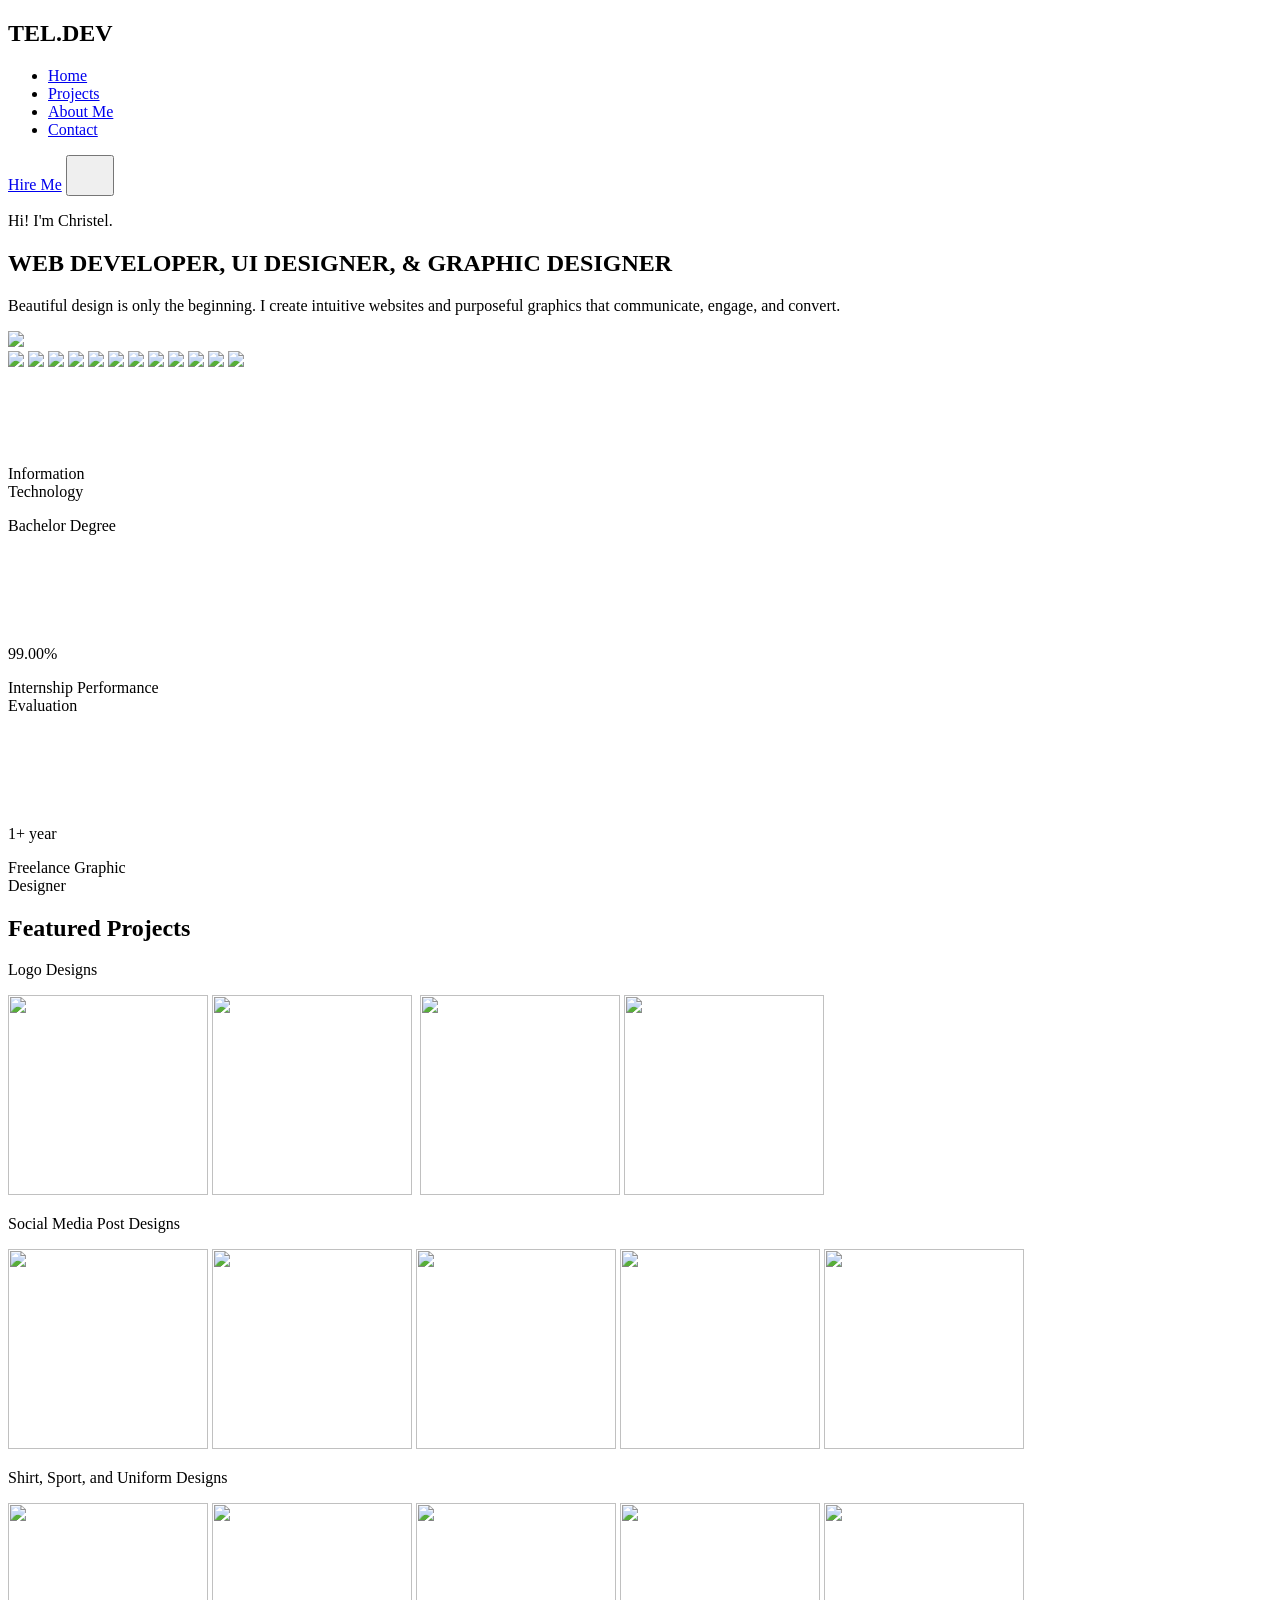
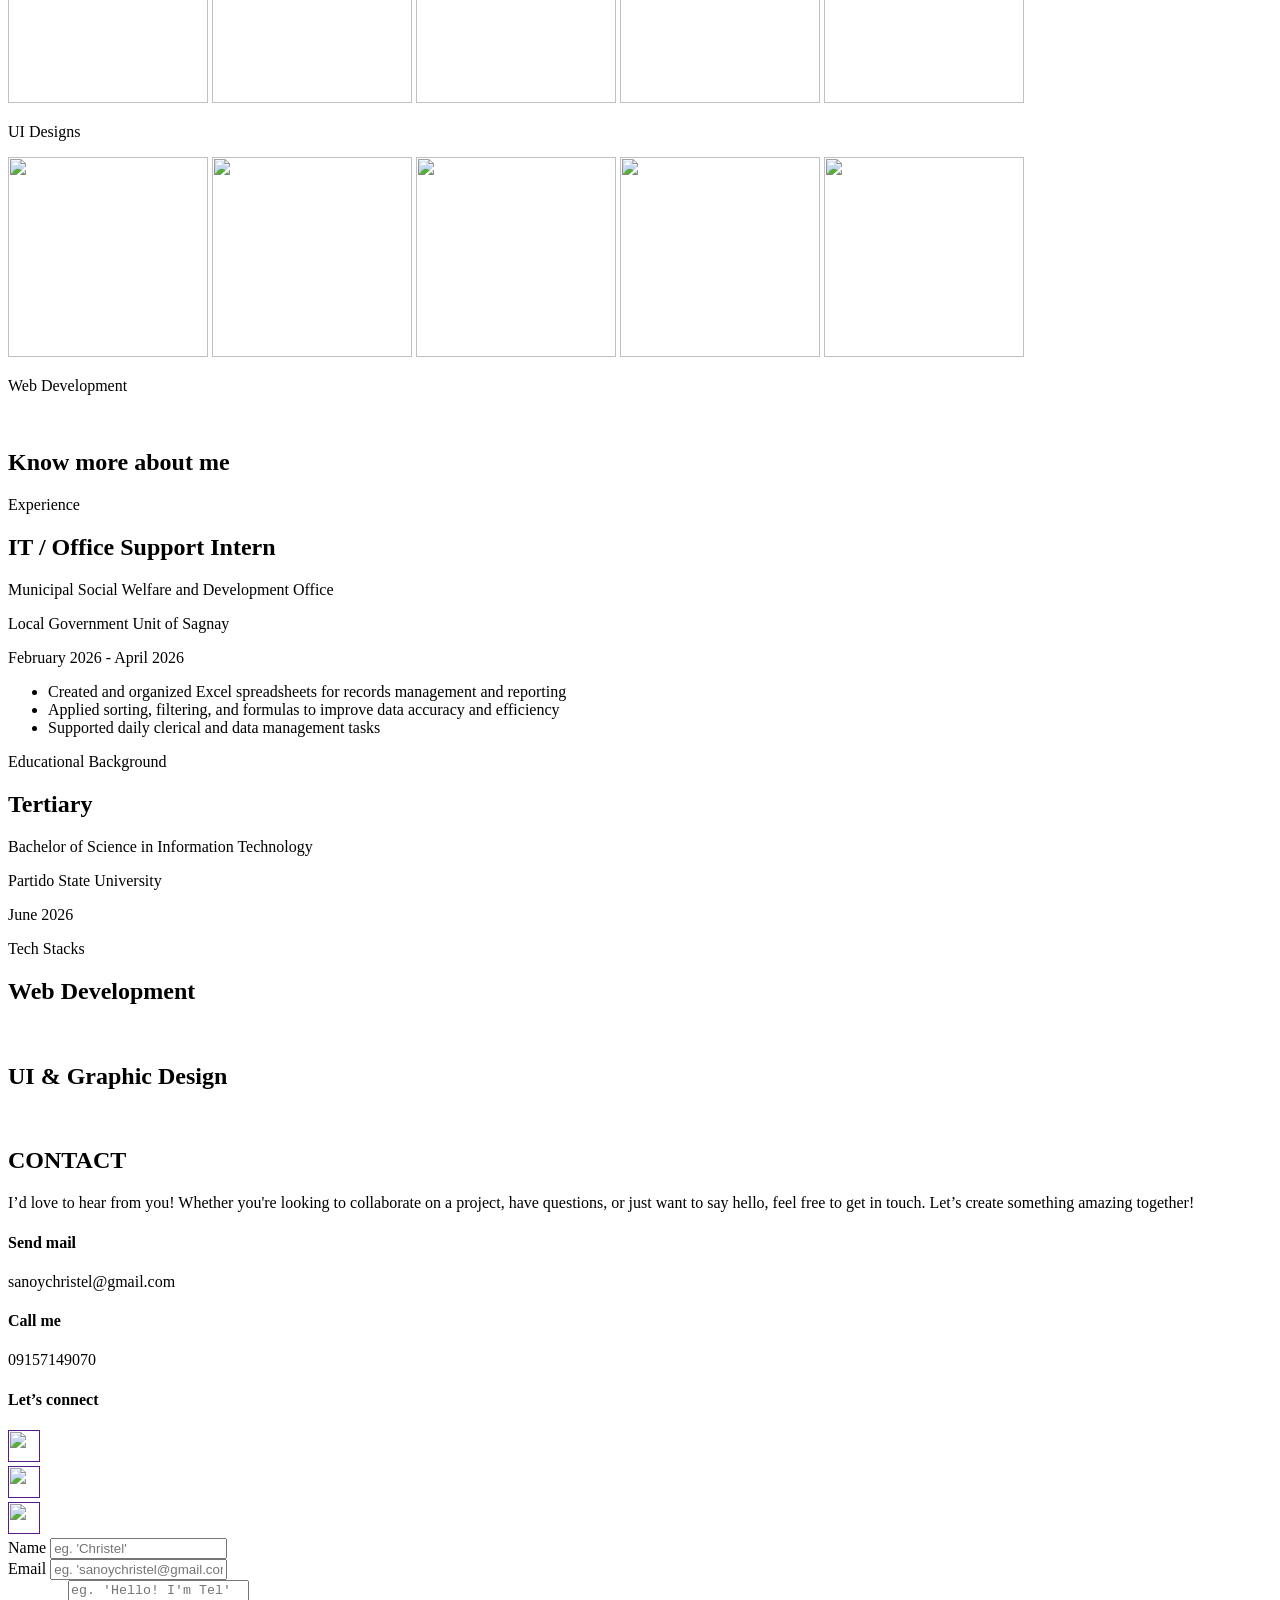
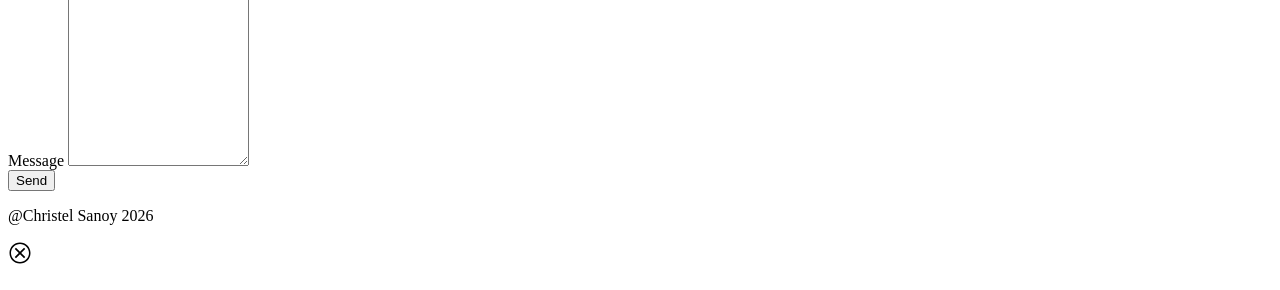
==== Index.html @ 68df7b6b "Add files via upload" ====
<!DOCTYPE html>
<html lang="en">
<head>
    <meta charset="UTF-8">
    <meta name="viewport" content="width=device-width, initial-scale=1.0">
    <title>Christel Sanoy</title>
    <link href="stylesheet/style.css" rel="stylesheet" />
    <link href="stylesheet/icon.css" rel="stylesheet" />
    <link href="stylesheet/hero.css" rel="stylesheet" />
    <link href="stylesheet/highlight.css" rel="stylesheet" /> 
    <link href="stylesheet/project.css" rel="stylesheet" />
    <link href="stylesheet/about-me.css" rel="stylesheet" />
    <link href="stylesheet/contact.css" rel="stylesheet" />
    <link href="stylesheet/footer.css" rel="stylesheet" />
    <link href="stylesheet/animation.css" rel="stylesheet" />
    <link href="stylesheet/feedback.css" rel="stylesheet" />
</head>
<body>
    <header class="" id="navigation-container">
        <div class="header-content">
            <h2 class="logo">TEL.<span class="dev">DEV</span></h2>
            <ul id="nav">
                <li ><a id="home" href="#hero">Home</a></li>
                <li ><a id="projects" href="#project-container">Projects</a></li>
                <li><a id="about-me" href="#about-me-container">About Me</a></li>
                <li><a id="contact" href="#contact-container">Contact</a></li>
            </ul>
            <a id="hire-me-link" href="#contact-container">Hire Me</a>
            <button id="hamburger-btn">
                <svg xmlns="http://www.w3.org/2000/svg" width="32px" height="32px" viewBox="0 0 16 16">
                    <path clip-rule="evenodd" class="r4os6t" />
                </svg>
            </button>
        </div>
    </header>
    <main>
        <div class=" hero-container" id="hero">
            <div class=" hero-content">
                <section id="hero-section-1">
                    <p id="opening-text">Hi! I'm Christel.</p>
                    <h1>WEB DEVELOPER, UI DESIGNER, & GRAPHIC DESIGNER</h1>
                    <p>Beautiful design is only the beginning. I create intuitive websites and purposeful graphics that communicate, engage, and convert.</p>
                </section>
                <section id="hero-section-2" class="">
                    <img id="main-image" src="./assets/images/pic-1.png" width="340" />
                    <div id="circle"></div>
                   
                    <img id="icon-1" class="icons" src="./assets/icon/canva-icon.png"/>
                    <img id="icon-2" class="icons" src="./assets/icon/adobe-photoshop-icon.png"/>
                    <img id="icon-3" class="icons" src="./assets/icon/adobe-illustrator-icon.png"/>
                    <img id="icon-4" class="icons" src="./assets/icon/figma.png"/>
                    <img id="icon-5" class="icons" src="./assets/icon/capcut-icon.png"/>
                    <img id="icon-6" class="icons" src="./assets/icon/html.png"/>
                    <img id="icon-7" class="icons" src="./assets/icon/css.png"/>
                    <img id="icon-8" class="icons" src="./assets/icon/javascript.png"/>
                    <img id="icon-9" class="icons" src="./assets/icon/tailwind.png"/>
                    <img id="icon-10" class="icons" src="./assets/icon/react.png"/>
                    <img id="icon-11" class="icons" src="./assets/icon/nextjs.png"/>
                    <img id="icon-12" class="icons" src="./assets/icon/php.png"/>

                </section>
            </div>
        </div>
        <div id="highlight-container" class="">
            <div id="highlight-content" class="">
                <div class="highlight-section">
                    <svg xmlns="http://www.w3.org/2000/svg" width="74px" height="74px" viewBox="0 0 24 24">
                        <path class="a60wcq" />
                    </svg>
                    <div>
                        <p class="highlight-title">Information<br> Technology</p>
                        <p class="highlight-sub-head">Bachelor Degree</p>
                    </div>
                </div>
                <div class="highlight-section">
                    <svg xmlns="http://www.w3.org/2000/svg" width="74px" height="74px" viewBox="0 0 20 20">
                        <path class="kniqeo" />
                    </svg>
                    <div>
                        <p class="highlight-title">99.00%</p>
                        <p class="highlight-sub-head">Internship Performance <br> Evaluation</p>
                    </div>
                </div>
                <div class="highlight-section">
                    <svg xmlns="http://www.w3.org/2000/svg" width="74px" height="74px" viewBox="0 0 24 24">
                        <path class="fn299m" />
                    </svg>
                    <div>
                        <p class="highlight-title">1+ year</p>
                        <p class="highlight-sub-head">Freelance Graphic <br>Designer</p>
                    </div>
                </div>
            </div>
        </div>
        <div id="proj-about-contact-container">
            <div id="project-container">
                <div id="project-content" class="">
                    <h2 class="container-title">Featured Projects</h2>
                    <div class="projects-container">
                        <p class="project-title">Logo Designs</p>
                        <div class="project-container">
                            <img src="./assets/images/Tourism Nato - Jpeg.png" alt="" width="200" height="200">
                            <img src="./assets/images/Paratiklad ASSOC - Jpeg.png" alt="" width="200" height="200">
                            <img src="./assets/images/ece.png" alt="" height="200" >
                            <img src="./assets/images/oragon.png" alt="" width="200" height="200">
                            <img src="./assets/images/shoppersvill.jpg" alt="" width="200" height="200">
                        </div>
                    </div>
                    <div class="projects-container">
                        <p class="project-title">Social Media Post Designs</p>
                        <div class="project-container">
                            <img src="./assets/images/4.png" alt="" width="200" height="200">
                            <img src="./assets/images/Template1.jpg" alt="" width="200" height="200">
                            <img src="./assets/images/social media post_2.jpg" alt="" width="200" height="200">
                            <img src="./assets/images/Artboard 1.png" alt="" width="200" height="200">
                            <img src="./assets/images/OK_CalendarMain1.jpg" alt="" width="200" height="200">
                        </div>
                    </div>
                    <div class="projects-container">
                        <p class="project-title">Shirt, Sport, and Uniform Designs</p>
                        <div class="project-container">
                            <img src="./assets/images/1_1.jpg" alt="" width="200" height="200">
                            <img src="./assets/images/3.png" alt="" width="200" height="200">
                            <img src="./assets/images/sagnay intern.jpg" alt="" width="200" height="200">
                            <img src="./assets/images/sagnayinternn.jpg" alt="" width="200" height="200">
                            <img src="./assets/images/asdfc.jpg" alt="" width="200" height="200">
                        </div>
                    </div>
                    <div class="projects-container hide">
                        <p class="project-title">UI Designs</p>
                        <div class="project-container">
                            <img src="" alt="" width="200" height="200">
                            <img src="" alt="" width="200" height="200">
                            <img src="" alt="" width="200" height="200">
                            <img src="" alt="" width="200" height="200">
                            <img src="" alt="" width="200" height="200">
                        </div>
                    </div>
                    <div class="projects-container">
                        <p class="project-title web-dev">Web Development</p>
                        <div class="project-container">
                            <a href="./src/projects/Project1/index.html">
                                <img id="edgebook-proj-img" src="./assets/images/edgebook.png" alt="" height="400">
                            </a>
                        </div>
                    </div>
                </div>
            </div>
            <div id="about-me-container">
                <div id="about-me-content">
                    <h2 class="container-title">Know more about me</h2>
                    <div id="experience-container">
                        <p class="about-me-title">Experience</p>
                        <div class="experience-section-container">
                            <section class="">
                                <h1 id="about-me-section-title" >IT / Office Support Intern</h1>
                            </section>
                            <section>
                                <p class="experience-title">Municipal Social Welfare and Development Office</p>
                                <p class="experience-sub-head">Local Government Unit of Sagnay</p>
                                <p class="experience-sub-head">February 2026 - April 2026</p>
                                <ul>
                                    <li>Created and organized Excel spreadsheets for records management and reporting</li>
                                    <li>Applied sorting, filtering, and formulas to improve data accuracy and efficiency</li>
                                    <li>Supported daily clerical and data management tasks</li>
                                </ul>
                            </section>
                        </div>
                    </div>
                    <div id="educational-container">
                        <p class="about-me-title">Educational Background</p>
                        <div class="eduction-section-container">
                            <section>
                                <h1 id="education-title">Tertiary</h1>
                            </section>
                               
                            <section>
                                <p class="experience-title">Bachelor of Science in Information Technology</p>
                                <p class="experience-sub-head">Partido State University</p>
                                <p class="experience-sub-head">June 2026</p>
                            </section>
                        </div>
                    </div>
                    <div id="tech-stacks-container">
                        <p class="about-me-title">Tech Stacks</p>
                        <div class="tech-stacks-section-container">
                            <section class="tech-stack-section-1">
                                <h1 class="tech-stack-title">Web Development</h1>
                            </section>
                            <section class="tech-stack-section-2">
                                <img src="./assets//icon/html.png" alt="" height="80" >
                                <img src="./assets/icon/css.png" alt="" height="80">
                                <img src="./assets//icon//javascript.png" alt="" height="70">
                                <img src="./assets/icon/tailwind.png" alt="" height="40">
                                <img src="./assets/icon/react.png" alt="" height="80">
                                <img src="./assets/icon/nextjs.webp" alt=""  height="70">
                                <img src="./assets/icon/php.png" alt="" height="70">
                                <img src="./assets/icon/" alt=""  height="70">
                                <img src="./assets/icon/mysql_PNG9.png" alt="" height="70">
                                <img src="./assets/icon/vscode.png" alt="" height="70">
                                <img src="./assets/icon/xampp.png" alt="" height="70">
                                <img src="./assets/icon/toppng.com-git-logo-512x512.png" alt="" height="70">
                                <img src="./assets/icon/github-white.png" alt="" height="70">
                            </section>
                        </div>
                
                        <div class="tech-stacks-section-container">
                            <section class="tech-stack-section-1">
                                <h1 class="tech-stack-title">UI & Graphic Design</h1>
                            </section>
                            <section class="tech-stack-section-2">
                                <img src="./assets/icon/figma.png" alt="" height="80">
                                <img src="./assets/icon/adobe-photoshop-icon.png" alt=""  height="80">
                                <img src="./assets/icon/adobe-illustrator-icon.png" alt="" height="80">
                                <img src="./assets/icon/canva-icon.png" alt="" height="80">
                            </section>
                        </div>
                    </div>
                </div>
            </div>
            <div id="contact-container">
                <div id="contact-content">
                    <h2 class="container-title">CONTACT</h2>
                    <div class="contact-info">
                        <section class="contact-info-section">
                            <p>I’d love to hear from you! Whether you're looking to collaborate on a project, have questions, or just want to say hello, feel free to get in touch. Let’s create something amazing together!</p>
                            <div>
                                <h4>Send mail</h4>
                                <p>sanoychristel@gmail.com</p>
                            </div>
                            <div>
                                <h4>Call me</h4>
                                <p>09157149070</p>
                            </div>
                            <div>
                                <h4>Let’s connect</h4>
                                <div class="social-medias-container hide">
                                    <div class="social-media-container">
                                        <a href="">
                                            <img src="./assets/icon/linkedin-white.png" width="32" height="32"/>
                                        </a>    
                                    </div>
                                    <div class="social-media-container">
                                        <a href="">
                                            <img src="./assets/icon/github-white.png" width="32" height="32"/>
                                        </a>
                                    </div>
                                    <div class="social-media-container">
                                        <a href="">
                                            <img src="./assets/icon/facebook-white.png" width="32" height="32"/>
                                        </a>
                                    </div>
                                </div>
                            </div>
                        </section>
                        <section class="contact-info-section">
                            <form id="contact-form">
                                <div class="input-container">
                                    <label>Name</label>
                                    <input type="text" name="name" placeholder="eg. 'Christel'" required/>
                                </div>
                                <div class="input-container">
                                    <label>Email</label>
                                    <input type="email" name="email" placeholder="eg. 'sanoychristel@gmail.com'" required/>
                                </div>
                                <div class="input-container">
                                    <label>Message</label>
                                    <textarea  name="message" rows="12" required placeholder="eg. 'Hello! I'm Tel'" ></textarea>
                                </div>
                                <div class="input-container">
                                    <input id="submit" type="submit" value="Send">
                                </div>
                            </form>
                        </section>
                    </div>
                </div>
            </div>
            <footer>
                <div>
                    <p>@Christel Sanoy 2026</p>
                </div>
            </footer>
        </div>
    </main>
    <div id="feedback-container" class="hide">
        <div id="feedback-content">
            <svg id="close-feedback-modal" xmlns="http://www.w3.org/2000/svg" width="24" height="24" viewBox="0 0 32 32">
                <path d="M0 0h32v32H0z" fill="none" />
                <path fill="currentColor" d="M16 2C8.2 2 2 8.2 2 16s6.2 14 14 14s14-6.2 14-14S23.8 2 16 2m0 26C9.4 28 4 22.6 4 16S9.4 4 16 4s12 5.4 12 12s-5.4 12-12 12" />
                <path fill="currentColor" d="M21.4 23L16 17.6L10.6 23L9 21.4l5.4-5.4L9 10.6L10.6 9l5.4 5.4L21.4 9l1.6 1.6l-5.4 5.4l5.4 5.4z" />
            </svg>

            <h4 id="feedback-message"></h4>
        </div>
    </div>
    
</body>
<script src="https://cdn.emailjs.com/dist/email.min.js"></script>
<script src="./javascript.js"></script>
</html>
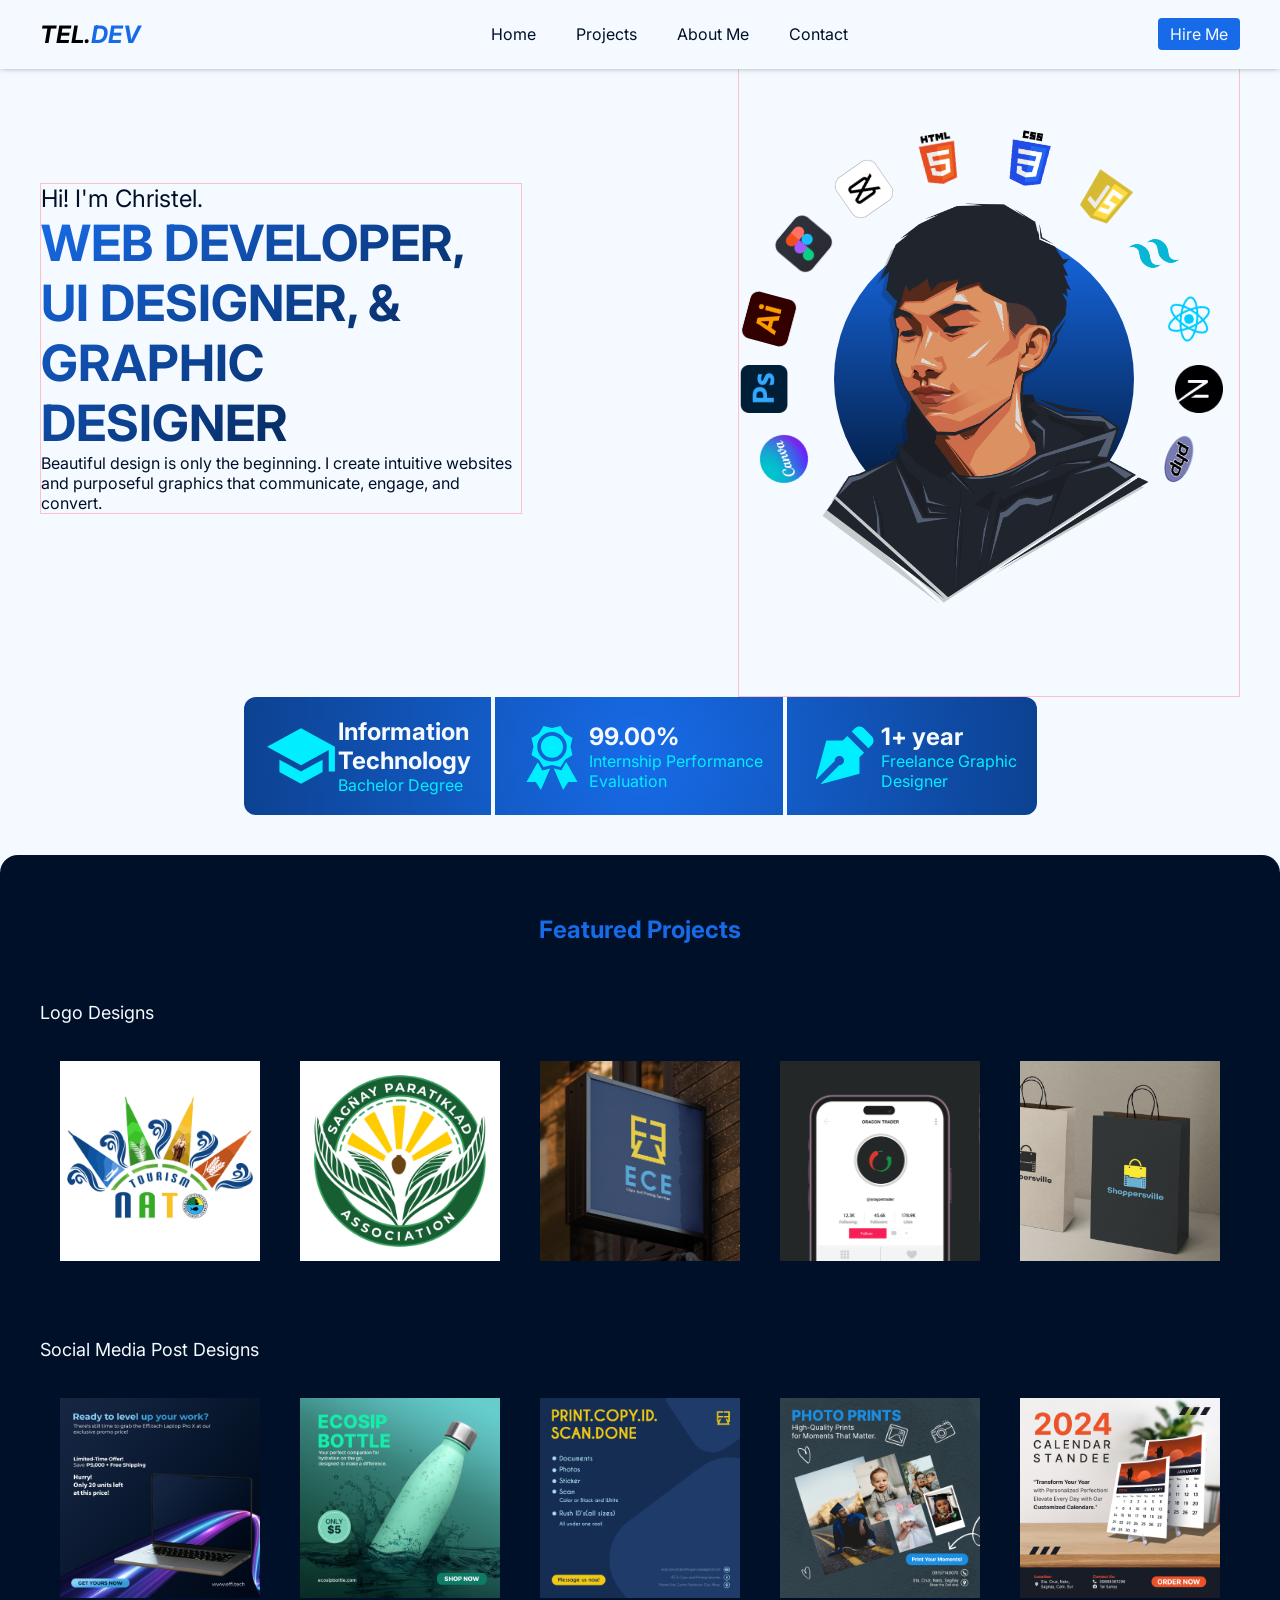
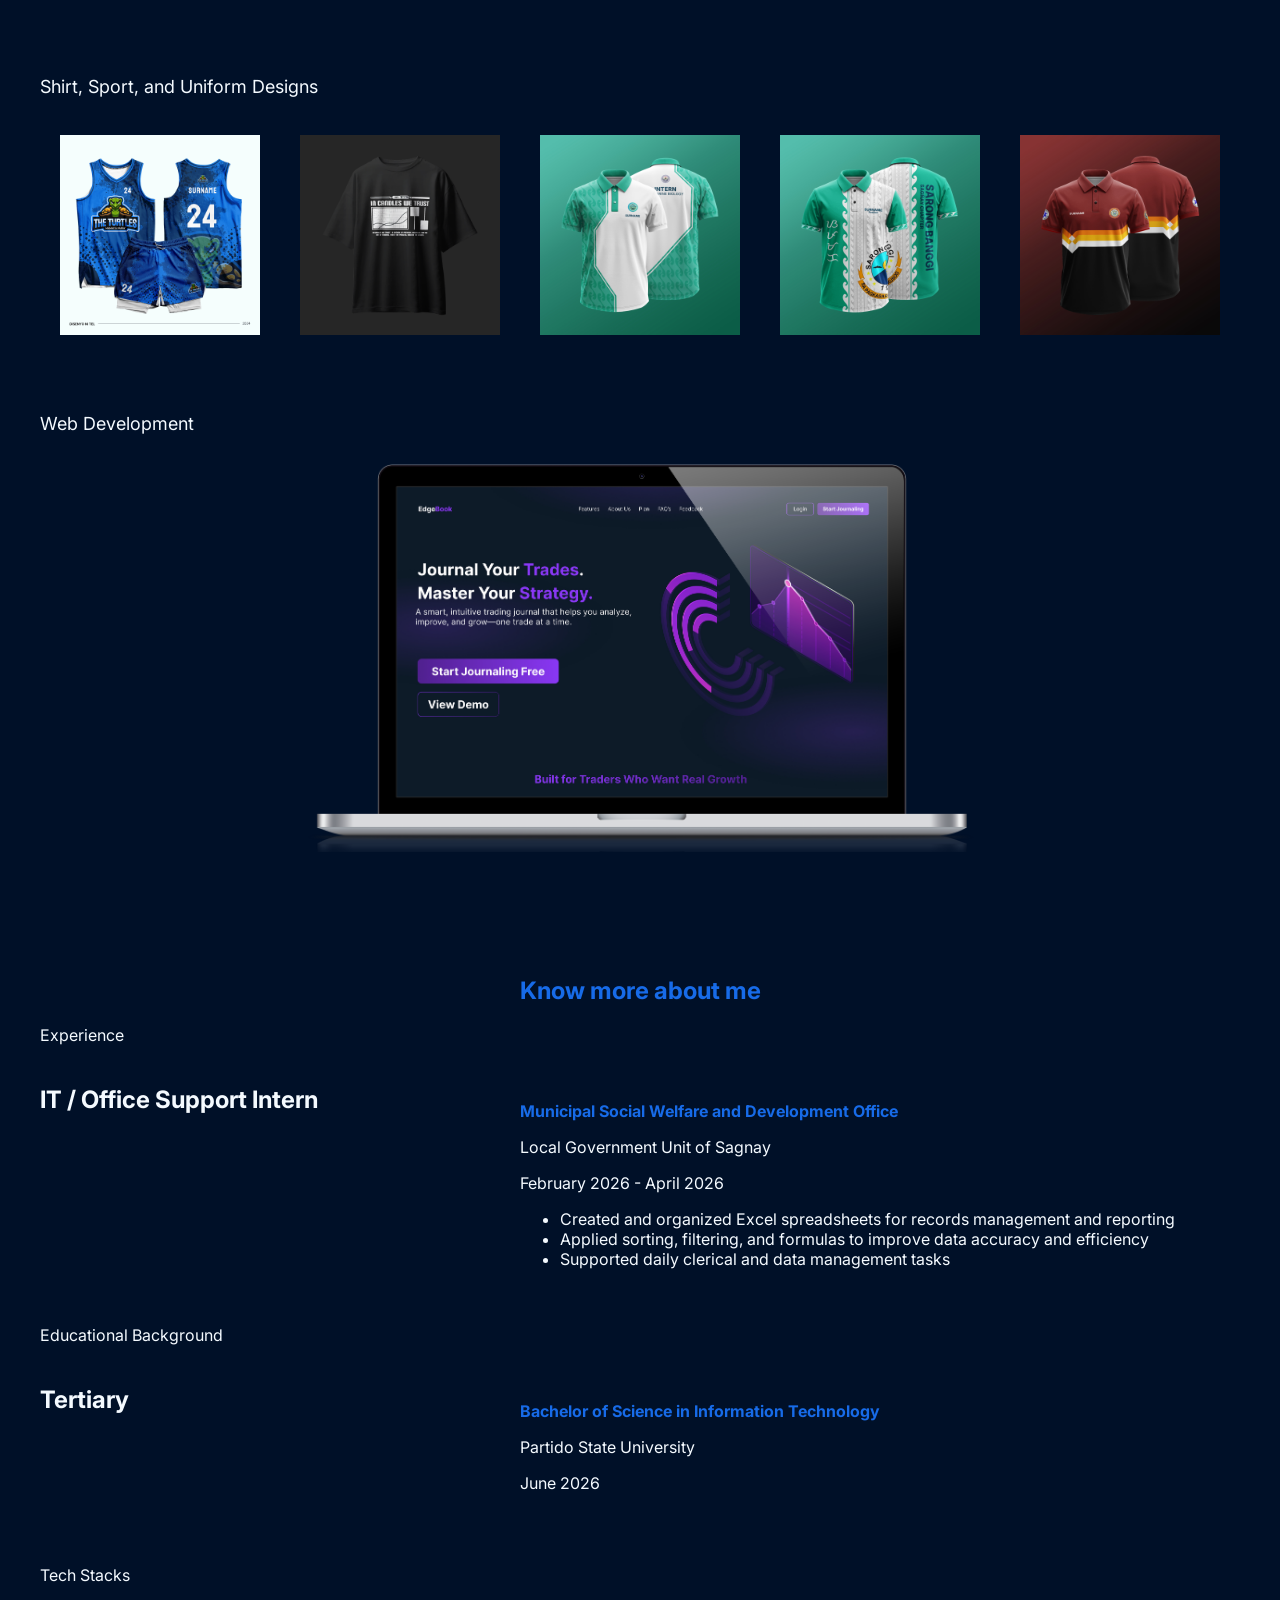
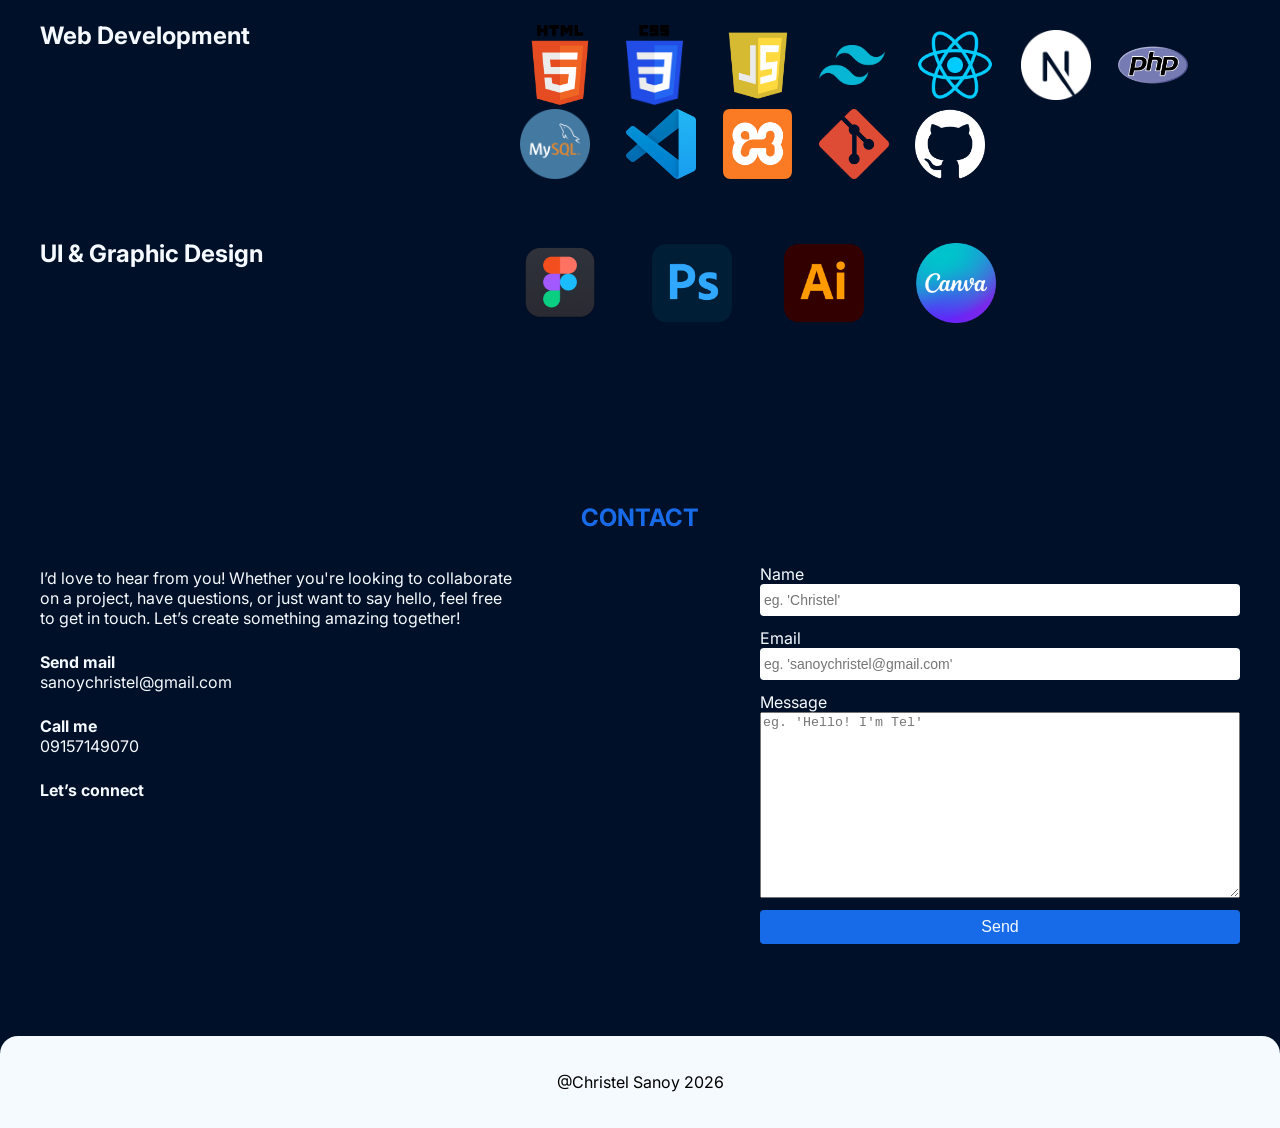
==== commit dff4e187: "Fix responsiveness on mobile devices" ====
--- a/Index.html
+++ b/Index.html
@@ -34,14 +34,14 @@
         </div>
     </header>
     <main>
-        <div class=" hero-container" id="hero">
-            <div class=" hero-content">
-                <section id="hero-section-1">
+        <div class=" hero-container " id="hero">
+            <div class=" hero-content ">
+                <section id="hero-section-1" class="border-test">
                     <p id="opening-text">Hi! I'm Christel.</p>
                     <h1>WEB DEVELOPER, UI DESIGNER, & GRAPHIC DESIGNER</h1>
                     <p>Beautiful design is only the beginning. I create intuitive websites and purposeful graphics that communicate, engage, and convert.</p>
                 </section>
-                <section id="hero-section-2" class="">
+                <section id="hero-section-2" class="border-test">
                     <img id="main-image" src="./assets/images/pic-1.png" width="340" />
                     <div id="circle"></div>
                    
--- a/stylesheet/style.css
+++ b/stylesheet/style.css
@@ -0,0 +1,135 @@
+@import url('https://fonts.googleapis.com/css2?family=Manrope:wght@200..800&display=swap');
+@import url('https://fonts.googleapis.com/css2?family=Inter:ital,opsz,wght@0,14..32,100..900;1,14..32,100..900&family=Manrope:wght@200..800&display=swap');
+
+.manrope-fontstyle {
+  font-family: "Manrope", sans-serif;
+  font-optical-sizing: auto;
+  font-weight: normal;
+  font-style: normal;
+}
+
+:root{
+    --color-primary: #F4FAFF;
+    --color-secondary: #176BE8;
+    --color-tertiary: #00EEFF;
+    --color-fourth: #001028;
+    --spacing-sm:8px;
+    --spacing-md:16px;
+    scroll-behavior: smooth;
+    scrollbar-color: var(--color-primary);
+    scroll-padding-top: 60px;
+}
+
+body{
+    font-family: "Inter";
+    box-sizing: border-box;
+    margin: 0;
+    padding: 0;
+    background-color: var(--color-primary);
+    overflow-x: hidden;
+}
+
+.border-test{
+    border:1px solid pink;
+}
+
+header{
+    width: 100%;
+    display: flex;
+    justify-content: center;
+    background-color: var(--color-primary);
+    position: fixed;
+    box-shadow: .1px -4px 8px var(--color-fourth);
+    z-index: 1;
+
+}
+
+.header-content{
+    width: 1200px;
+    display: flex;
+    align-items: center;
+    justify-content: space-between;
+
+    
+    @media (max-width:1200px) {
+        width: 90%;
+    }
+}
+
+.logo{
+    font-style: italic;
+    font-weight: 700;
+
+   /* animation: fade-in-left-right 1s ease-in-out;*/
+}
+
+.dev{
+    color: var(--color-secondary);
+}
+
+#nav{
+    display: flex;
+    list-style: none;
+    text-decoration: none;
+    /*animation: fade 1s ease-in-out;*/
+}
+
+#nav > li > a{
+    text-decoration: none;
+    color: var(--color-fourth);
+    margin: 0 var(--spacing-sm);
+    padding: 6px 12px;
+    border-bottom: 4px solid transparent;
+
+    transition: .5s;
+
+    @media (max-width:680px) {
+        display: none;
+    }
+}
+
+#nav > li > a:hover{
+    color: var(--color-secondary);
+    border-bottom: 4px solid var(--color-secondary);
+
+    transition: .5s;
+}
+
+#hire-me-link{
+    text-decoration: none;
+    color: var(--color-primary);
+    padding: 6px 12px;
+    background-color: var(--color-secondary);
+    border-radius: 4px;
+    /*animation: fade-in-right-left 1s ease-in-out;*/
+    transition: .5s;
+
+    @media (max-width:680px) {
+        display: none;
+    }
+}
+
+#hire-me-link:hover{
+    opacity: 80%;
+
+    transition: .5s;
+}
+
+#hamburger-btn{
+    background-color: transparent;
+    border: none;
+    display: none;
+    padding: 0;
+    transition: .5s;
+
+    @media (max-width:680px) {
+        display: block;
+    }
+}
+
+#hamburger-btn:hover{
+    cursor: pointer;
+    opacity: 80%;
+    transition: .5s;
+
+}
--- a/stylesheet/icon.css
+++ b/stylesheet/icon.css
@@ -0,0 +1,20 @@
+.r4os6t {
+  fill: var(--color-secondary);
+  fill-rule: evenodd;
+  d: path("M0 3.75A.75.75 0 0 1 .75 3h14.5a.75.75 0 0 1 0 1.5H.75A.75.75 0 0 1 0 3.75M0 8a.75.75 0 0 1 .75-.75h14.5a.75.75 0 0 1 0 1.5H.75A.75.75 0 0 1 0 8m.75 3.5a.75.75 0 0 0 0 1.5h14.5a.75.75 0 0 0 0-1.5z");
+}
+
+.a60wcq {
+  fill: var(--color-tertiary);
+  d: path("M12 3L1 9l11 6l9-4.91V17h2V9M5 13.18v4L12 21l7-3.82v-4L12 17z");
+}
+
+.kniqeo {
+  fill: var(--color-tertiary);
+  d: path("M4.46 5.16L5 7.46l-.54 2.29l2.01 1.24L7.7 13l2.3-.54l2.3.54l1.23-2.01l2.01-1.24L15 7.46l.54-2.3l-2-1.24l-1.24-2.01l-2.3.55l-2.29-.54l-1.25 2zm5.55 6.34a3.999 3.999 0 1 1 0-8c2.2 0 3.99 1.79 3.99 3.99c0 2.22-1.79 4.01-3.99 4.01m-.02-1C8.33 10.5 7 9.16 7 7.5c0-1.65 1.33-3 2.99-3S13 5.85 13 7.5c0 1.66-1.35 3-3.01 3m3.84 1.1l-1.28 2.24l-2.08-.47L13 19.2l1.4-2.2h2.5zm-7.7.07l1.25 2.25l2.13-.51L7 19.2L5.6 17H3.1z");
+}
+
+.fn299m {
+  fill: var(--color-tertiary);
+  d: path("M9.01 13.58v-.08c0-.83.67-1.5 1.5-1.5s1.5.67 1.5 1.5s-.67 1.5-1.5 1.5h-.08l-5.92 5.92l.2.2l12.3-3.35v-5.35l1.5-1.5l-5.41-5.41l-1.5 1.5H6.25L2.9 19.31l.2.2l5.92-5.92ZM19.92 9.5l1.09-1.09c.38-.38.58-.88.58-1.42c0-.53-.21-1.04-.59-1.41L18.41 3c-.78-.78-2.05-.78-2.83 0L14.5 4.08z");
+}
--- a/stylesheet/hero.css
+++ b/stylesheet/hero.css
@@ -0,0 +1,185 @@
+.hero-container{
+    display: flex;
+    justify-content: center;
+
+    transition: .5s;
+
+    scroll-margin-top: 200px;
+
+    @media (max-width:800px) {
+        height: fit-content;
+    }
+}
+
+.hero-content{
+    width: 1200px;
+    display: flex;
+    justify-content: space-between;
+    align-items: center;
+    transition: .5s;
+
+    @media (max-width:800px) {
+        flex-direction: column;
+        flex-flow: column-reverse;
+        width: 90%;
+        justify-content: center;
+        align-items: center;
+        transition: .5s;
+        height: fit-content;
+    }
+}
+
+#hero-section-1{
+    width: 40%;
+    transition: .5s;
+    
+    /*animation: fade-in-left-right 1s ease-in-out;*/
+    @media (max-width:800px) {
+        width: 100%;
+        transition: .5s;
+        padding: 0;
+        margin: -90px 0 0 0;
+    }
+}
+
+#hero-section-2{
+    display: flex;
+    align-items: center;
+    justify-content: center;
+    width: 500px;
+    padding: 180px 0 80px 0;
+    transition: .5s;
+
+    /*animation: fade-in-right-left 1s ease-in-out;*/
+    @media (max-width:600px) {
+        transform: scale(50%);
+        padding: 80px 0 0 0;
+        margin: 0;
+    }
+}
+
+#main-image{
+    
+}
+
+.icons{
+    position: absolute;
+    width: 48px;
+
+    transition: .5s;
+} 
+
+#icon-1{
+    transform: translate(-205px, 60px) rotate(-110deg);
+}
+
+#icon-2{
+    transform: translate(-225px, -10px) rotate(-90deg);
+}
+
+#icon-3{
+    transform: translate(-220px, -80px) rotate(-75deg);
+}
+
+#icon-4{
+    transform: translate(-185px, -155px) rotate(-50deg) scale(110%);
+}
+
+#icon-5{
+    transform: translate(-125px, -210px) rotate(-35deg);
+}
+
+#icon-6{
+    transform: translate(-50px, -240px) rotate(-10deg) scale(105%);
+}
+
+#icon-7{
+    transform: translate(40px, -240px) rotate(10deg) scale(80%);
+}
+
+#icon-8{
+    transform: translate(115px, -200px) rotate(35deg);
+}
+
+#icon-9{
+    transform: translate(165px, -145px) rotate(35deg);
+}
+
+#icon-10{
+    transform: translate(200px, -80px) rotate(35deg);
+}
+
+#icon-11{
+    transform: translate(210px, -10px) rotate(90deg);
+}
+
+#icon-12{
+    transform: translate(190px, 60px) rotate(110deg);
+}
+
+#circle{
+    height: 300px;
+    width: 300px;
+    background-image: linear-gradient(180deg, var(--color-secondary), var(--color-fourth));
+    border-radius: 50%;
+    position: absolute;
+    z-index: -1;
+    transform: translate(-5px, -20px);
+}
+
+#hero-section-1 > h1{
+    font-size: 50px;
+    margin: 0;
+
+    background: linear-gradient(145deg, var(--color-secondary), var(--color-fourth));
+    -webkit-background-clip: text;
+    background-clip: text;
+    -webkit-text-fill-color: transparent;
+    color: transparent;
+    
+    transition: .5s;
+
+    @media (max-width:1060px) {
+        font-size: 40px;
+
+        transition: .5s;
+    }
+
+    @media (max-width:980px) {
+        font-size: 36px;
+
+        transition: .5s;
+    }
+
+    @media (max-width:800px) {
+        text-align: center;
+        font-size: 24px;
+        transition: .5s;
+    }
+}
+
+#opening-text{
+    margin: 0;
+    font-size: 24px;
+    color: var(--color-fourth);
+    
+    transition: .5s;
+
+    @media (max-width:800px) {
+        text-align: center;
+
+        transition: .5s;
+    }
+}
+#hero-section-1> p{
+    margin: 0;
+    color: var(--color-fourth);
+
+    transition: .5s;
+
+    @media (max-width:800px) {
+        text-align: center;
+
+        transition: .5s;
+    }
+}
--- a/stylesheet/highlight.css
+++ b/stylesheet/highlight.css
@@ -0,0 +1,63 @@
+#highlight-container{
+    display: flex;
+    justify-content: center;
+    transition: .5s;
+
+    @media (max-width:800px) {
+        padding: 40px 0;
+        transition: .5s;
+    }
+}
+
+#highlight-content{
+    display: flex;
+    border-radius: 12px;
+    background-image: radial-gradient(circle, var(--color-secondary), var(--color-fourth) 220%);
+
+    @media (max-width:600px) {
+        flex-direction: column;
+        width: 90%;
+    }
+}
+
+.highlight-section{
+    display: flex;
+    align-items: center;
+    justify-content: center;
+    padding: 20px;
+
+    @media (max-width:890px) {
+        padding: 10px;
+    }
+
+    @media (max-width:600px) {
+        justify-content: flex-start;
+    }
+}
+
+.highlight-section:nth-child(1), .highlight-section:nth-child(2){
+    border-right: 4px solid var(--color-primary);
+
+    @media (max-width:600px) {
+        border-right: none;
+        border-bottom: 4px solid var(--color-primary);;
+    }
+}
+
+.highlight-title{
+    font-size: 24px;
+    font-weight: bold;
+    text-align: left;
+    color: var(--color-primary);
+    margin: 0;
+
+    @media (max-width:890px) {
+        font-size: 16px;
+    }
+}
+
+.highlight-sub-head{
+    margin: 0;
+    text-align: left;
+    color: var(--color-tertiary);
+}
--- a/stylesheet/project.css
+++ b/stylesheet/project.css
@@ -0,0 +1,109 @@
+#proj-about-contact-container{
+    margin-top: 40px;
+    width: 100%;
+    display: flex;
+    flex-direction: column;
+    justify-content: center;
+    background-color: var(--color-fourth);
+    /*background-image: linear-gradient(180deg, var(--color-secondary), var(--color-fourth));
+    */
+    border-radius: 18px 18px 0 0;
+}
+
+#project-container{
+    display: flex;
+    justify-content: center;
+    padding: 20px 0;
+
+    @media (max-width:1200px) {
+        width: 100%;
+    }
+}
+
+#project-content{
+    display: flex;
+    flex-direction: column;
+    align-items: center;
+    padding: 20px 0;
+   
+    @media (max-width:1200px) {
+        width: 100%;
+    }
+    
+}
+
+.web-dev{
+    text-align: center;
+}
+.container-title{
+    color: var(--color-secondary);
+    text-align: center;
+}
+
+.project-title{
+    color: var(--color-primary);
+    font-size: 18px;
+    align-self: flex-start;
+}
+
+.projects-container{
+    margin: 20px 0;
+    display: flex;
+    flex-direction: column;
+    align-items: center;
+     width: 100%;
+   
+}
+
+.project-container{
+    display: grid;
+    grid-template-columns: auto auto auto auto auto;
+    justify-content: center;
+
+    @media (max-width:1240px) {
+        grid-template-columns: auto auto auto auto;
+    }
+
+    @media (max-width:1140px) {
+        grid-template-columns: auto auto auto;
+    }
+
+    @media (max-width:720px) {
+        grid-template-columns: auto auto;
+    }
+
+    @media (max-width:500px) {
+        grid-template-columns: auto;
+    }
+}
+
+.project-container > img{
+    margin: 20px;
+    transition: .5s;
+
+    @media (max-width:500px) {
+        width: 300px;
+        height: 300px;
+        transition: .5s;
+    }
+}
+
+.project-container > img:hover{
+   
+}
+
+.project-container > a > img{
+    transition: .5s;
+}
+
+.project-container > a >img:hover{
+   cursor: pointer;
+   scale: 110%;
+   transition: .5s;
+}
+
+#edgebook-proj-img{
+    @media (max-width:600px) {
+        height: 200px;
+    }
+}
--- a/stylesheet/about-me.css
+++ b/stylesheet/about-me.css
@@ -0,0 +1,188 @@
+#about-me-container{
+    display: flex;
+    flex-direction: column;
+    justify-content: center;
+    align-items: center;
+    color: var(--color-primary);
+    padding: 40px 0;
+}
+
+#about-me-container > p{
+    color: var(--color-primary);
+}
+
+#about-me-content{
+    width: 1200px;
+
+    @media (max-width:1200px) {
+        width: 90%;
+    }
+}
+
+.container-title{
+    
+}
+
+#about-me-section-title{
+    color: var(--color-primary);
+    margin: 0;
+    @media (max-width:800px) {
+        text-align: left;
+    }
+}
+
+.experience-section-container > section:nth-child(1){
+    width: 40%;
+    color: var(--color-primary);
+    padding: 0;
+    @media (max-width:800px) {
+        width: 100%;
+    }
+}
+
+.experience-section-container > section:nth-child(2){
+    width: 60%;
+    color: var(--color-primary);
+
+    @media (max-width:800px) {
+        width: 100%;
+    }
+}
+
+.experience-title{
+    color: var(--color-secondary);
+    font-weight: bold;
+
+    @media (max-width:800px) {
+        text-align: left;
+    }
+}
+
+.experience-sub-head{
+    color: var(--color-primary);
+
+    @media (max-width:800px) {
+        text-align: left;
+    }
+}
+
+.about-me-title{
+    color: var(--color-primary);
+
+    @media (max-width:800px) {
+        text-align: left;
+    }
+}
+
+.eduction-section-container, .experience-section-container{
+    display: flex;
+    margin: 40px 0;
+
+    @media (max-width:800px) {
+        flex-direction: column;
+    }
+}
+
+.eduction-section-container > section:nth-child(1){
+    width: 40%;
+}
+
+.eduction-section-container > section:nth-child(2){
+    color: var(--color-primary);
+}
+
+#education-title{
+    text-align: left;
+    margin: 0;
+}
+
+#tech-stacks-container{
+    display: flex;
+    flex-direction: column;
+    margin: 40px 0;
+
+    @media (max-width:1200px) {
+        
+    }
+}
+
+.tech-stack-title{
+    text-align: left;
+    margin: 0;
+}
+
+.tech-stacks-section-container{
+    display: flex;   
+    margin: 40px 0 0 0;
+    @media (max-width:800px) {
+        flex-direction: column;
+    }
+}
+
+.tech-stack-section-1{
+    width: 40%;
+
+    @media (max-width:800px) {
+        width: 100%;
+    }
+}
+
+.tech-stack-section-2{
+    width: 60%;
+    display: grid;
+    align-items: center;
+    grid-template-columns: auto auto auto auto auto auto auto auto;
+
+    @media (max-width:1200px) {
+        grid-template-columns: auto auto auto auto auto auto auto;
+    }
+
+    @media (max-width:1100px) {
+        grid-template-columns: auto auto auto auto auto auto;
+    }
+
+    @media (max-width:1000px) {
+        grid-template-columns: auto auto auto auto auto ;
+    }
+
+    @media (max-width:900px) {
+        grid-template-columns: auto auto auto auto;
+    }
+
+    @media (max-width:800px) {
+        grid-template-columns: auto auto auto auto auto auto auto auto;
+    }
+
+    @media (max-width:750px) {
+        grid-template-columns: auto auto auto auto auto auto auto;
+    }
+
+    @media (max-width:650px) {
+        grid-template-columns: auto auto auto auto auto auto;
+    }
+
+    @media (max-width:550px) {
+        grid-template-columns: auto auto auto auto auto;
+    }
+
+    @media (max-width:450px) {
+        grid-template-columns: auto auto auto auto;
+    }
+
+    @media (max-width:390px) {
+        grid-template-columns: auto auto auto;
+    }
+}
+
+.tech-stack-section-2 > img{
+    margin: 4px 4px 0 0;
+}
+
+.tech-stacks-section-container:nth-child(2){
+    margin: 20px 0;
+}
+
+.contact-info{
+    color: var(--color-primary);
+}
+
--- a/stylesheet/contact.css
+++ b/stylesheet/contact.css
@@ -0,0 +1,109 @@
+#contact-container{
+    display: flex;
+    justify-content: center;
+    padding: 80px 0;
+}
+
+#contact-content{
+    width: 1200px;
+    color: var(--color-primary);
+
+    @media (max-width:1200px) {
+        width: 90%;
+    }
+}
+
+.contact-info{
+    display: flex;
+    justify-content: space-between;
+
+    @media (max-width:800px) {
+        flex-direction: column;
+    }
+}
+
+.contact-info > section:nth-child(1){
+    
+}
+
+.contact-info-section:nth-child(1) > div{
+    margin: 24px 0;
+}
+
+.contact-info-section:nth-child(1) > div > p{
+    margin: 0;
+}
+
+.contact-info-section:nth-child(1) > div > h4{
+    margin: 0;
+}
+
+.input-container{
+    display: flex;
+    flex-direction: column;
+    margin: 12px 0;
+}
+
+.input-container > input{
+     padding: 8px 4px;
+     border-radius: 4px;
+     border: none;
+     font-size: 14px;
+}
+
+.contact-info-section{
+    width: 40%;
+
+    @media (max-width:800px) {
+        width:100%;
+    }
+}
+
+.contact-info-section > p{
+    text-align: left  ;
+}
+
+#submit{
+    border-radius: 4px;
+    font-size: 16px;
+    color:var(--color-primary);
+    border: none;
+    padding: 8px 0;
+    background-color: var(--color-secondary);
+    transition: .5s;
+}
+
+#submit:hover{
+    opacity: 80%;
+    transition: .5s;
+}
+
+#submit:focus{
+    opacity: 60%;
+}
+
+.social-media-container{
+    display: flex;
+    align-items: center;
+    transition: .5s;
+}
+
+.social-media-container:hover{
+    opacity: 80%;
+    transition: .5s;
+}
+
+.social-medias-container{
+    display: flex;
+}
+.social-media-container{
+    margin-right: 8px;
+}
+
+.social-media-container > img{
+    margin-right: 8px;
+}
+
+.hide{
+    display: none;
+}
--- a/stylesheet/footer.css
+++ b/stylesheet/footer.css
@@ -0,0 +1,12 @@
+footer{
+    display: flex;
+    justify-content: center;
+    border-radius: 18px 18px 0 0;
+    width: 100%;
+    padding: 20px 0;
+    background-color: var(--color-primary);
+}
+
+.footer-container{
+    
+}
--- a/stylesheet/animation.css
+++ b/stylesheet/animation.css
@@ -0,0 +1,41 @@
+@keyframes fade-in {
+    from{
+        opacity: 0%;
+        margin-top: 40px;
+    }
+    to{
+        opacity: 100%;
+        margin-top: 0;
+    }
+}
+
+@keyframes fade-in-left-right {
+    from{
+        opacity: 0%;
+        margin-left: -50%;
+    }
+    to{
+        opacity: 100%;
+        margin-left: 0;
+    }
+}
+
+@keyframes fade-in-right-left {
+    from{
+        opacity: 0%;
+        margin-right: -50%;
+    }
+    to{
+        opacity: 100%;
+        margin-right: 0;
+    }
+}
+
+@keyframes fade {
+    from{
+        opacity: 0%;
+    }
+    to{
+        opacity: 100%;
+    }
+}
--- a/stylesheet/feedback.css
+++ b/stylesheet/feedback.css
@@ -0,0 +1,46 @@
+#feedback-container{
+    width: 100%;
+    height: 100vh;
+    position: fixed;
+    z-index: 2;
+    top: 0;
+    background-color: rgba(0, 16, 40, .7);
+    justify-content: center;
+}
+
+#feedback-content{
+    display: flex;
+    flex-direction: column;
+    padding: 10px;
+    background-color: var(--color-primary);
+    height:fit-content ;
+    border-radius: 12px;
+    margin-top: 40px;
+    padding-bottom: 20px;
+    justify-content: flex-end;
+    align-items: flex-end;
+}
+
+#close-feedback-modal{
+    background: transparent;
+    border: none;
+    padding: 0;
+    justify-self: flex-end;
+    opacity: 80%;
+    transition: .5s;
+}
+
+#close-feedback-modal:hover{
+   opacity: 60%;
+   cursor: pointer;
+   transition: .5s;
+}
+
+.hide{
+    display: none;
+}
+
+#feedback-message{
+    text-align: center;
+    color: var(--color-secondary);
+}
